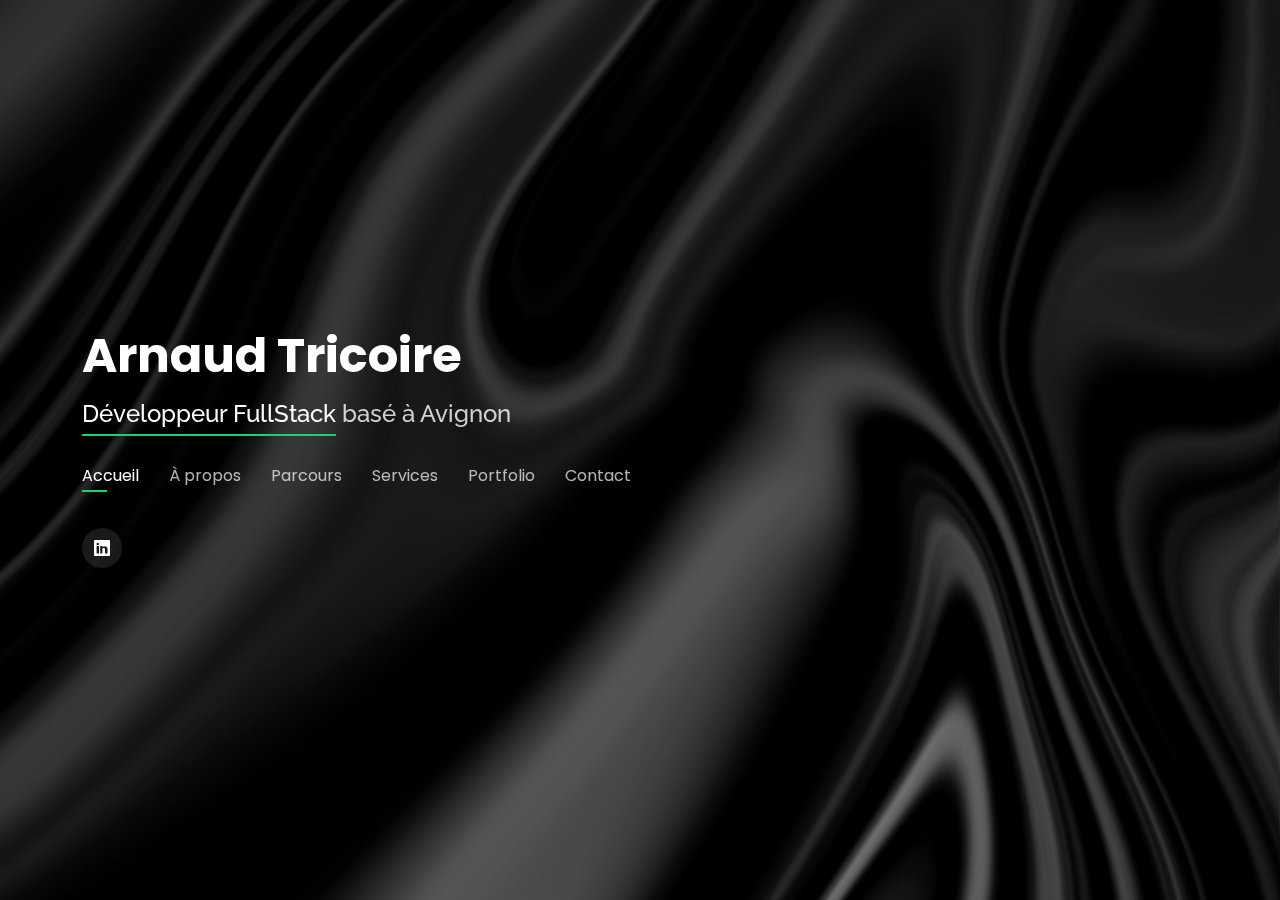
==== Personal/index.html @ f2454382 "update portfolio" ====
<!DOCTYPE html>
<html lang="fr">

<head>
  <meta charset="utf-8">
  <meta content="width=device-width, initial-scale=1.0" name="viewport">

  <title>Tricoire Arnaud</title> <!-- Titre de la page affiché dans l'onglet du navigateur -->
  <meta content="" name="description"> <!-- Description de la page (pour les moteurs de recherche) -->
  <meta content="" name="keywords"> <!-- Mots-clés associés à la page -->

  <!-- Favicons (Icônes de favoris) -->
  <link href="assets/img/icons8-favicon-16.png" rel="icon">
  <link href="assets/img/apple-touch-icon.png" rel="apple-touch-icon">

  <!-- Google Fonts (Polices Google) -->
  <link
    href="https://fonts.googleapis.com/css?family=Open+Sans:300,300i,400,400i,600,600i,700,700i|Raleway:300,300i,400,400i,500,500i,600,600i,700,700i|Poppins:300,300i,400,400i,500,500i,600,600i,700,700i"
    rel="stylesheet">

  <!-- Fichiers CSS de fournisseurs externes -->
  <link href="assets/vendor/bootstrap/css/bootstrap.min.css" rel="stylesheet">
  <link href="assets/vendor/bootstrap-icons/bootstrap-icons.css" rel="stylesheet">
  <link href="assets/vendor/boxicons/css/boxicons.min.css" rel="stylesheet">
  <link href="assets/vendor/glightbox/css/glightbox.min.css" rel="stylesheet">
  <link href="assets/vendor/remixicon/remixicon.css" rel="stylesheet">
  <link href="assets/vendor/swiper/swiper-bundle.min.css" rel="stylesheet">

  <!-- Fichier CSS principal du modèle -->
  <link href="assets/css/style.css" rel="stylesheet">

</head>

<body>

  <!-- En-tête de la page -->
  <header id="header">
    <div class="container">

      <h1><a href="index.html">Arnaud Tricoire</a></h1> <!-- Nom de l'auteur ou du site -->
      <h2><span>Développeur FullStack</span> basé à Avignon</h2> <!-- Description de l'auteur ou du site -->

      <!-- Menu de navigation -->
      <nav id="navbar" class="navbar">
        <ul>
          <li><a class="nav-link active" href="#header">Accueil</a></li>
          <li><a class="nav-link" href="#about">À propos</a></li>
          <li><a class="nav-link" href="#resume">Parcours</a></li>
          <li><a class="nav-link" href="#services">Services</a></li>
          <li><a class="nav-link" href="#portfolio">Portfolio</a></li>
          <li><a class="nav-link" href="#contact">Contact</a></li>
        </ul>
        <i class="bi bi-list mobile-nav-toggle"></i>
      </nav><!-- .navbar -->

      <!-- Liens vers les réseaux sociaux -->
      <div class="social-links">
        <a href="https://www.linkedin.com/in/arnaud-tricoire/" class="linkedin"><i class="bi bi-linkedin"></i></a>
      </div>

    </div>
  </header><!-- Fin de l'en-tête -->

  <!-- Section "À propos" -->
  <section id="about" class="about">

    <!-- À propos de moi -->
    <div class="about-me container">

      <div class="section-title">
        <h2>À propos</h2> <!-- Titre de la section "À propos" -->
        <p>Apprenez-en plus sur moi</p> <!-- Description de la section "À propos" -->
      </div>

      <div class="row">
        <div class="col-lg-4" data-aos="fade-right">
          <img src="assets/img/photo profil.jpg" class="img-fluid" alt=""> <!-- Image personnelle de l'auteur -->
        </div>
        <div class="col-lg-8 pt-4 pt-lg-0 content" data-aos="fade-left">
          <h3>UI/UX &amp; Développeur FullStack</h3> <!-- Titre de l'auteur ou de la profession -->
          <p class="fst-italic">
            Passionné par le monde du web et fort d'une reconversion réussie, je suis un professionnel spécialisé en
            développement FullStack. Mon parcours atypique m'a conduit à acquérir des compétences variées pour répondre
            aux exigences du monde digital.
          </p> <!-- Un texte d'introduction ou de présentation de l'auteur -->
          <div class="row">
            <div class="col-lg-6">
              <ul>
                <li><i class="bi bi-chevron-right"></i> <strong>Anniversaire :</strong> <span>1 Avril 1992</span></li>
                <!-- Informations de contact -->
                <li><i class="bi bi-chevron-right"></i> <strong>Téléphone :</strong> <span>+33 6 22 82 84 49</span>
                </li> <!-- Informations de contact -->
                <li><i class="bi bi-chevron-right"></i> <strong>Ville :</strong> <span>Avignon, France</span></li>
                <!-- Informations personnelles -->
              </ul>
            </div>
            <div class="col-lg-6">
              <ul>
                <li><i class="bi bi-chevron-right"></i> <strong>Âge :</strong> <span>31</span></li>
                <!-- Informations personnelles -->
                <li><i class="bi bi-chevron-right"></i> <strong>Études :</strong> <span>BTS</span></li>
                <!-- Informations scolaires -->
                <li><i class="bi bi-chevron-right"></i> <strong>Email :</strong>
                  <span>Arnaud.tricoire@hotmail.com</span>
                </li> <!-- Informations de contact -->
                <li><i class="bi bi-chevron-right"></i> <strong>Freelance :</strong> <span>Disponible</span></li>
                <!-- Statut professionnel -->
              </ul>
            </div>
          </div>
          <p>
            Fort de mon expérience, je suis spécialisé dans la création d'interfaces utilisateur intuitives et le
            développement FullStack, offrant des solutions efficaces et esthétiques. Ma démarche professionnelle repose
            sur l'engagement, la créativité et la recherche constante d'excellence pour répondre aux besoins spécifiques
            de chaque projet.
          </p>
        </div>
      </div>

    </div><!-- End About Me -->

    <!-- ======= Skills  ======= -->
    <div class="skills container">

      <div class="section-title">
        <h2>Skills</h2>
      </div>

      <div class="row skills-content">

        <div class="col-lg-6">

          <div class="progress">
            <span class="skill">HTML <i class="val">80%</i></span>
            <div class="progress-bar-wrap">
              <div class="progress-bar" role="progressbar" aria-valuenow="80" aria-valuemin="0" aria-valuemax="100">
              </div>
            </div>
          </div>

          <div class="progress">
            <span class="skill">CSS <i class="val">80%</i></span>
            <div class="progress-bar-wrap">
              <div class="progress-bar" role="progressbar" aria-valuenow="80" aria-valuemin="0" aria-valuemax="100">
              </div>
            </div>
          </div>

          <div class="progress">
            <span class="skill">JavaScript <i class="val">50%</i></span>
            <div class="progress-bar-wrap">
              <div class="progress-bar" role="progressbar" aria-valuenow="50" aria-valuemin="0" aria-valuemax="100">
              </div>
            </div>
          </div>

        </div>

        <div class="col-lg-6">

          <div class="progress">
            <span class="skill">PHP <i class="val">80%</i></span>
            <div class="progress-bar-wrap">
              <div class="progress-bar" role="progressbar" aria-valuenow="80" aria-valuemin="0" aria-valuemax="100">
              </div>
            </div>
          </div>

          <div class="progress">
            <span class="skill">Bootstrap <i class="val">50%</i></span>
            <div class="progress-bar-wrap">
              <div class="progress-bar" role="progressbar" aria-valuenow="50" aria-valuemin="0" aria-valuemax="100">
              </div>
            </div>
          </div>

          <div class="progress">
            <span class="skill">Symfony <i class="val">0%</i></span>
            <div class="progress-bar-wrap">
              <div class="progress-bar" role="progressbar" aria-valuenow="0" aria-valuemin="0" aria-valuemax="100">
              </div>
            </div>
          </div>

        </div>

      </div>

    </div><!-- End Skills -->

    ```html
    ```html
    <!-- ======= Intérêts ======= -->
    <div class="interests container">

      <div class="section-title">
        <h2>Centres d'intérêt</h2>
      </div>

      <div class="row">
        <div class="col-lg-3 col-md-4">
          <div class="icon-box">
            <i class="ri-store-line" style="color: #ffbb2c;"></i>
            <h3>Développement Web</h3>
          </div>
        </div>
        <div class="col-lg-3 col-md-4 mt-4 mt-md-0">
          <div class="icon-box">
            <i class="ri-bar-chart-box-line" style="color: #5578ff;"></i>
            <h3>Analyse de Données</h3>
          </div>
        </div>
        <div class="col-lg-3 col-md-4 mt-4 mt-md-0">
          <div class="icon-box">
            <i class="ri-calendar-todo-line" style="color: #e80368;"></i>
            <h3>Gestion de Projet</h3>
          </div>
        </div>
        <div class="col-lg-3 col-md-4 mt-4 mt-lg-0">
          <div class="icon-box">
            <i class="ri-paint-brush-line" style="color: #e361ff;"></i>
            <h3>Design d'Interface</h3>
          </div>
        </div>
        <div class="col-lg-3 col-md-4 mt-4">
          <div class="icon-box">
            <i class="ri-database-2-line" style="color: #47aeff;"></i>
            <h3>Base de Données</h3>
          </div>
        </div>
        <div class="col-lg-3 col-md-4 mt-4">
          <div class="icon-box">
            <i class="ri-gradienter-line" style="color: #ffa76e;"></i>
            <h3>Développement Logiciel</h3>
          </div>
        </div>
        <div class="col-lg-3 col-md-4 mt-4">
          <div class="icon-box">
            <i class="ri-file-list-3-line" style="color: #11dbcf;"></i>
            <h3>Programmation</h3>
          </div>
        </div>
        <div class="col-lg-3 col-md-4 mt-4">
          <div class="icon-box">
            <i class="ri-price-tag-2-line" style="color: #4233ff;"></i>
            <h3>Technologies Emergentes</h3>
          </div>
        </div>
        <div class="col-lg-3 col-md-4 mt-4">
          <div class="icon-box">
            <i class="ri-anchor-line" style="color: #b2904f;"></i>
            <h3>Open Source</h3>
          </div>
        </div>
        <div class="col-lg-3 col-md-4 mt-4">
          <div class="icon-box">
            <i class="ri-disc-line" style="color: #b20969;"></i>
            <h3>Développement Mobile</h3>
          </div>
        </div>
        <div class="col-lg-3 col-md-4 mt-4">
          <div class="icon-box">
            <i class="ri-base-station-line" style="color: #ff5828;"></i>
            <h3>Infrastructure Cloud</h3>
          </div>
        </div>
        <div class="col-lg-3 col-md-4 mt-4">
          <div class="icon-box">
            <i class="ri-fingerprint-line" style="color: #29cc61;"></i>
            <h3>Sécurité Informatique</h3>
          </div>
        </div>
      </div>

    </div>


  </section><!-- End About Section -->

  <!-- ======= Resume Section ======= -->
  <section id="resume" class="resume">
    <div class="container">

      <div class="section-title">
        <h2>Parcours</h2>
        <p>Voila mon CV</p>
      </div>

      <div class="row">
        <div class="col-lg-6">
          <h3 class="resume-title">Resumé</h3>
          <div class="resume-item pb-0">
            <h4>Arnaud Tricoire</h4>
            <p><em>Developpeur innovant et respectueux des délais, avec 6 mois d'expériences au sein de l'école O'clock
                ou j'ai effectuer ma reconversion professionnel</em></p>

          </div>

          <h3 class="resume-title">Formation</h3>
          <div class="resume-item">
            <h4>Développeur Web et Web Mobile - Titre Professionnel</h4>
            <h5>2023 - 2024</h5>
            <p><em>Ecole O'clock</em></p>
            <p>Formation intensive axée sur les technologies web et mobiles, dispensée par O'clock. Acquisition des compétences
                nécessaires pour concevoir et développer des applications web et mobiles modernes, en utilisant des technologies
                actuelles.</p>
        </div>
        
        <div class="resume-item">
            <h4>BTS Métiers de l'eau</h4>
            <h5>2014 - 2016</h5>
            <p><em>Lycée Professionnel Latécoere, Istres</em></p>
            <p>Formation spécialisée dans les Métiers de l'eau au sein du Lycée Professionnel Latécoere à Istres. Acquisition de
                connaissances approfondies dans les domaines liés à la gestion, la préservation et l'utilisation durable des
                ressources hydriques.</p>
        </div>
        </div>
        <div class="col-lg-6">
          <h3 class="resume-title">Expériences Professionnelles</h3>
          <div class="resume-item">
            <h4>Développeur en Formation</h4>
            <h5>2023 - Aujourd'hui</h5>
            <p>
              Actuellement en formation en développement, je suis engagé dans l'acquisition de compétences approfondies
              dans les technologies web et le développement logiciel.
            </p>
            <p>
              Au cours de cette période, j'ai eu l'occasion de travailler sur divers projets, développant mes
              compétences en programmation, en conception d'interfaces utilisateur, et en résolution de problèmes
              techniques. Mon apprentissage est marqué par une approche pratique et orientée vers les défis concrets
              rencontrés dans le domaine du développement.
            </p>
            <p>
              En tant que Développeur, j'ai contribué à diverses missions au sein de l'équipe, mettant en avant mes
              compétences et ma détermination. Mon rôle a impliqué la résolution de problèmes complexes, la
              collaboration avec des collègues et la participation active à la réussite des projets.
            </p>
            <p>
              Ma capacité à relever des défis et à m'adapter rapidement a été mise en avant, et j'ai contribué
              positivement à l'atmosphère collaborative de l'équipe.
            </p>

          </div>
        </div>

      </div>
  </section>
  <!-- End Resume Section -->

  <!-- ======= Section des Services ======= -->
  <section id="services" class="services">
    <div class="container">

      <div class="section-title">
        <h2>Services</h2>
        <p>Mes Services</p>
      </div>

      <div class="row">
        <div class="col-lg-4 col-md-6 d-flex align-items-stretch">
          <div class="icon-box">
            <div class="icon"><i class="bx bxl-dribbble"></i></div>
            <h4><a href="#">Conception d'Interfaces</a></h4>
            <p>Conception d'interfaces utilisateur esthétiques et intuitives pour une expérience utilisateur
              exceptionnelle.</p>
          </div>
        </div>

        <div class="col-lg-4 col-md-6 d-flex align-items-stretch mt-4 mt-md-0">
          <div class="icon-box">
            <div class="icon"><i class="bx bx-file"></i></div>
            <h4><a href="#">Développement Logiciel</a></h4>
            <p>Développement de logiciels robustes et évolutifs pour répondre aux besoins spécifiques de chaque projet.
            </p>
          </div>
        </div>

        <div class="col-lg-4 col-md-6 d-flex align-items-stretch mt-4 mt-lg-0">
          <div class="icon-box">
            <div class="icon"><i class="bx bx-tachometer"></i></div>
            <h4><a href="#">Optimisation des Performances</a></h4>
            <p>Optimisation des performances des applications pour garantir une réactivité et une efficacité maximales.
            </p>
          </div>
        </div>

        <div class="col-lg-4 col-md-6 d-flex align-items-stretch mt-4">
          <div class="icon-box">
            <div class="icon"><i class="bx bx-world"></i></div>
            <h4><a href="#">Développement Web</a></h4>
            <p>Développement web moderne et technologiquement avancé pour des sites dynamiques et attractifs.</p>
          </div>
        </div>

        <div class="col-lg-4 col-md-6 d-flex align-items-stretch mt-4">
          <div class="icon-box">
            <div class="icon"><i class="bx bx-slideshow"></i></div>
            <h4><a href="#">Optimisation de Contenu</a></h4>
            <p>Optimisation de contenu pour améliorer la visibilité et la pertinence sur les moteurs de recherche.</p>
          </div>
        </div>

        <div class="col-lg-4 col-md-6 d-flex align-items-stretch mt-4">
          <div class="icon-box">
            <div class="icon"><i class="bx bx-arch"></i></div>
            <h4><a href="#">Développement Frontend/Backend</a></h4>
            <p>Développement complet, du frontend au backend, assurant une expérience utilisateur cohérente et fluide.
            </p>
          </div>
        </div>

      </div>

    </div>
  </section>
  <!-- End Services Section -->

  <!-- ======= Portfolio Section ======= -->
  <section id="portfolio" class="portfolio">
    <div class="container">

      <div class="section-title">
        <h2>Portfolio</h2>
        <p>MOn Travail</p>
      </div>

      <div class="row">
        <div class="col-lg-12 d-flex justify-content-center">
          <ul id="portfolio-flters">
            <li data-filter="*" class="filter-active">All</li>
            <li data-filter=".filter-app">App</li>
            <li data-filter=".filter-card">Card</li>
            <li data-filter=".filter-web">Web</li>
          </ul>
        </div>
      </div>

      <div class="row portfolio-container">



        <div class="col-lg-4 col-md-6 portfolio-item filter-web">
          <div class="portfolio-wrap">
            <img src="assets/img/portfolio/portfolio-2.jpg" class="img-fluid" alt="">
            <div class="portfolio-info">
              <h4>Web 3</h4>
              <p>Web</p>
              <div class="portfolio-links">
                <a href="assets/img/portfolio/portfolio-2.jpg" data-gallery="portfolioGallery"
                  class="portfolio-lightbox" title="Web 3"><i class="bx bx-plus"></i></a>
                <a href="portfolio-details.html" data-gallery="portfolioDetailsGallery" data-glightbox="type: external"
                  class="portfolio-details-lightbox" title="Portfolio Details"><i class="bx bx-link"></i></a>
              </div>
            </div>
          </div>
        </div>

 

      </div>

    </div>
  </section><!-- End Portfolio Section -->

  <!-- ======= Contact Section ======= -->
  <section id="contact" class="contact">
    <div class="container">

      <div class="section-title">
        <h2>Contact</h2>
        <p>Me contacter</p>
      </div>

      <div class="row mt-2">

        <div class="col-md-6 d-flex align-items-stretch">
          <div class="info-box">
            <i class="bx bx-map"></i>
            <h3>Mon Adresse</h3>
            <p>84700 Sorgues</p>
          </div>
        </div>

        <div class="col-md-6 mt-4 mt-md-0 d-flex align-items-stretch">
          <div class="info-box">
            <i class="bx bx-share-alt"></i>
            <h3>Réseaux Sociaux</h3>
            <div class="social-links">
              <a href="https://www.linkedin.com/in/arnaud-tricoire/" class="linkedin"><i class="bi bi-linkedin"></i></a>
            </div>
          </div>
        </div>

        <div class="col-md-6 mt-4 d-flex align-items-stretch">
          <div class="info-box">
            <i class="bx bx-envelope"></i>
            <h3>Email </h3>
            <p>Arnaud.tricoire@hotmail.com</p>
          </div>
        </div>
        <div class="col-md-6 mt-4 d-flex align-items-stretch">
          <div class="info-box">
            <i class="bx bx-phone-call"></i>
            <h3>Appelez Moi</h3>
            <p>+33 6 22 82 84 49</p>
          </div>
        </div>
      </div>



      <!-- Vendor JS Files -->
      <script src="assets/vendor/purecounter/purecounter_vanilla.js"></script>
      <script src="assets/vendor/bootstrap/js/bootstrap.bundle.min.js"></script>
      <script src="assets/vendor/glightbox/js/glightbox.min.js"></script>
      <script src="assets/vendor/isotope-layout/isotope.pkgd.min.js"></script>
      <script src="assets/vendor/swiper/swiper-bundle.min.js"></script>
      <script src="assets/vendor/waypoints/noframework.waypoints.js"></script>
      <script src="assets/vendor/php-email-form/validate.js"></script>

      <!-- Template Main JS File -->
      <script src="assets/js/main.js"></script>

</body>

</html>
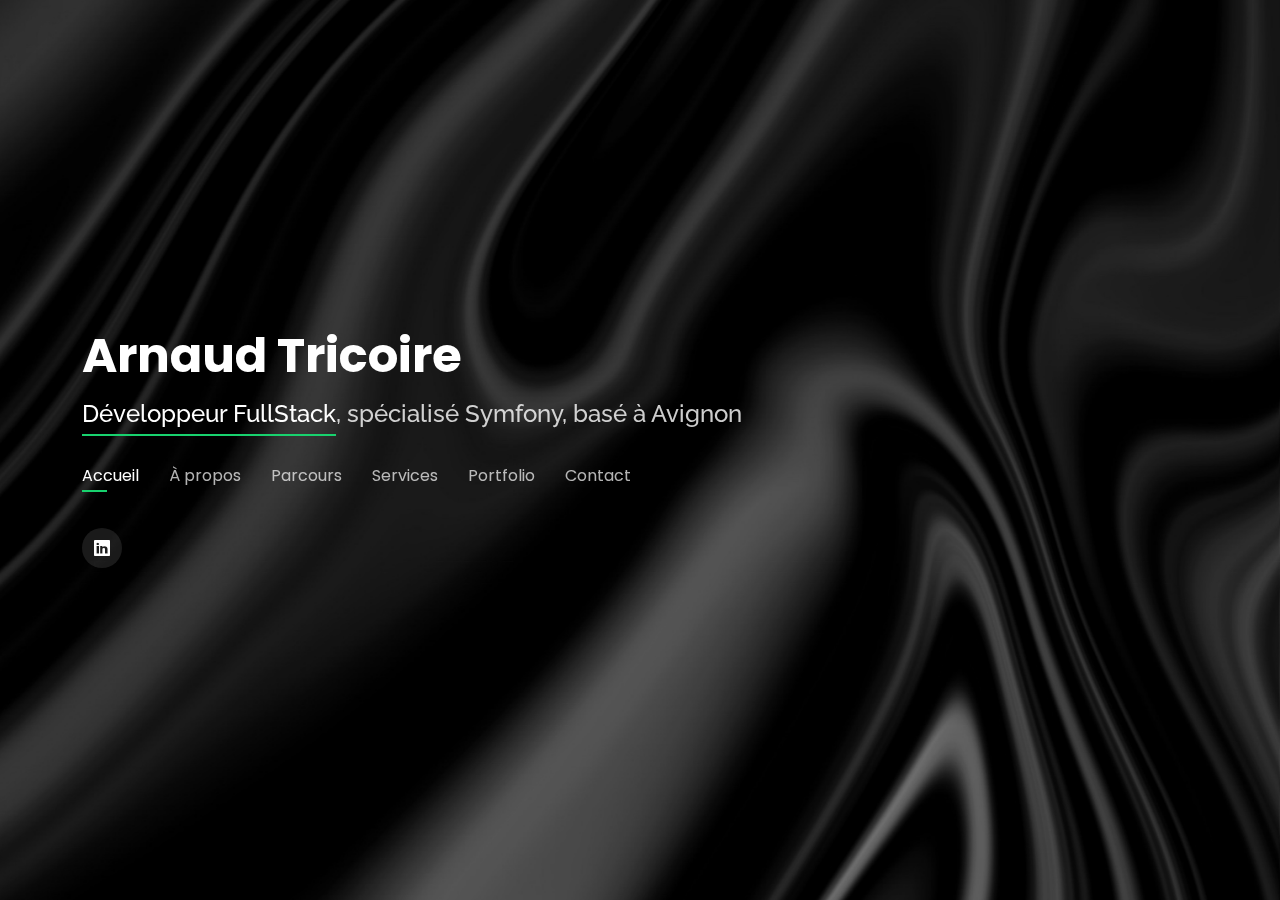
==== commit 819d28bc: "maj index" ====
--- a/Personal/index.html
+++ b/Personal/index.html
@@ -38,7 +38,7 @@
     <div class="container">
 
       <h1><a href="index.html">Arnaud Tricoire</a></h1> <!-- Nom de l'auteur ou du site -->
-      <h2><span>Développeur FullStack</span> basé à Avignon</h2> <!-- Description de l'auteur ou du site -->
+      <h2><span>Développeur FullStack</span>, spécialisé Symfony, basé à Avignon</h2> <!-- Description de l'auteur ou du site -->
 
       <!-- Menu de navigation -->
       <nav id="navbar" class="navbar">
@@ -77,7 +77,7 @@
           <img src="assets/img/photo profil.jpg" class="img-fluid" alt=""> <!-- Image personnelle de l'auteur -->
         </div>
         <div class="col-lg-8 pt-4 pt-lg-0 content" data-aos="fade-left">
-          <h3>UI/UX &amp; Développeur FullStack</h3> <!-- Titre de l'auteur ou de la profession -->
+          <h3>Développeur FullStack </h3> <!-- Titre de l'auteur ou de la profession -->
           <p class="fst-italic">
             Passionné par le monde du web et fort d'une reconversion réussie, je suis un professionnel spécialisé en
             développement FullStack. Mon parcours atypique m'a conduit à acquérir des compétences variées pour répondre
@@ -98,10 +98,8 @@
               <ul>
                 <li><i class="bi bi-chevron-right"></i> <strong>Âge :</strong> <span>31</span></li>
                 <!-- Informations personnelles -->
-                <li><i class="bi bi-chevron-right"></i> <strong>Études :</strong> <span>BTS</span></li>
-                <!-- Informations scolaires -->
-                <li><i class="bi bi-chevron-right"></i> <strong>Email :</strong>
-                  <span>Arnaud.tricoire@hotmail.com</span>
+                <li><i class="bi bi-chevron-right"></i> <strong>Email :</strong> <span>Arnaud.tricoire@hotmail.com</span>
+                 
                 </li> <!-- Informations de contact -->
                 <li><i class="bi bi-chevron-right"></i> <strong>Freelance :</strong> <span>Disponible</span></li>
                 <!-- Statut professionnel -->
@@ -175,9 +173,9 @@
           </div>
 
           <div class="progress">
-            <span class="skill">Symfony <i class="val">0%</i></span>
+            <span class="skill">Symfony <i class="val">10%</i></span>
             <div class="progress-bar-wrap">
-              <div class="progress-bar" role="progressbar" aria-valuenow="0" aria-valuemin="0" aria-valuemax="100">
+              <div class="progress-bar" role="progressbar" aria-valuenow="10" aria-valuemin="10" aria-valuemax="100">
               </div>
             </div>
           </div>
@@ -188,8 +186,7 @@
 
     </div><!-- End Skills -->
 
-    ```html
-    ```html
+
     <!-- ======= Intérêts ======= -->
     <div class="interests container">
 
@@ -283,7 +280,7 @@
 
       <div class="section-title">
         <h2>Parcours</h2>
-        <p>Voila mon CV</p>
+     
       </div>
 
       <div class="row">
@@ -291,8 +288,8 @@
           <h3 class="resume-title">Resumé</h3>
           <div class="resume-item pb-0">
             <h4>Arnaud Tricoire</h4>
-            <p><em>Developpeur innovant et respectueux des délais, avec 6 mois d'expériences au sein de l'école O'clock
-                ou j'ai effectuer ma reconversion professionnel</em></p>
+            <p><em>Développeur innovant et respectueux des délais, avec 6 mois d'expériences au sein de l'école O'clock
+                où j'ai effectué ma reconversion professionnelle</em></p>
 
           </div>
 
@@ -331,7 +328,7 @@
               rencontrés dans le domaine du développement.
             </p>
             <p>
-              En tant que Développeur, j'ai contribué à diverses missions au sein de l'équipe, mettant en avant mes
+              En tant que développeur, j'ai contribué à diverses missions au sein de l'équipe, mettant en avant mes
               compétences et ma détermination. Mon rôle a impliqué la résolution de problèmes complexes, la
               collaboration avec des collègues et la participation active à la réussite des projets.
             </p>
@@ -404,7 +401,7 @@
           <div class="icon-box">
             <div class="icon"><i class="bx bx-arch"></i></div>
             <h4><a href="#">Développement Frontend/Backend</a></h4>
-            <p>Développement complet, du frontend au backend, assurant une expérience utilisateur cohérente et fluide.
+            <p>Développement complet du frontend au backend, assurant une expérience utilisateur cohérente et fluide.
             </p>
           </div>
         </div>
@@ -437,13 +434,36 @@
 
       <div class="row portfolio-container">
 
+        <div class="col-lg-4 col-md-6 portfolio-item filter-web">
+          <div class="portfolio-wrap">
+            <!-- Remplacez l'URL de l'image et les informations par celles de votre application -->
+            <img src="assets/img/portfolio/Capture d'écran 2023-12-05 083654.png" class="img-fluid" alt="atbudget">
+            <div class="portfolio-info">
+              <!-- Remplacez le nom de votre application et la catégorie si nécessaire -->
+              <h4>atbudget</h4>
+              <p>App</p>
+              <div class="portfolio-links">
+                <!-- Ajoutez un lien vers une image agrandie ou une démo de votre application -->
+                <a href="assets/img/portfolio/Capture d'écran 2023-12-05 083654.png" data-gallery="portfolioGallery" class="portfolio-lightbox" title="Web 3">
+                  <i class="bx bx-plus"></i>
+                </a>
+                <!-- Ajoutez un lien vers une page détaillée de votre application -->
+                <a href="atbudget.html" data-gallery="portfolioDetailsGallery" data-glightbox="type: external"
+                  class="portfolio-details-lightbox" title="Détails du Portfolio">
+                  <i class="bx bx-link"></i>
+                </a>
+              </div>
+            </div>
+          </div>
+        </div>
+
 
 
         <div class="col-lg-4 col-md-6 portfolio-item filter-web">
           <div class="portfolio-wrap">
             <img src="assets/img/portfolio/portfolio-2.jpg" class="img-fluid" alt="">
             <div class="portfolio-info">
-              <h4>Web 3</h4>
+              <h4>O'shop</h4>
               <p>Web</p>
               <div class="portfolio-links">
                 <a href="assets/img/portfolio/portfolio-2.jpg" data-gallery="portfolioGallery"
--- a/Personal/assets/css/style.css
+++ b/Personal/assets/css/style.css
@@ -1,10 +1,4 @@
-/**
-* Template Name: Personal
-* Updated: Sep 18 2023 with Bootstrap v5.3.2
-* Template URL: https://bootstrapmade.com/personal-free-resume-bootstrap-template/
-* Author: BootstrapMade.com
-* License: https://bootstrapmade.com/license/
-*/
+
 
 /*--------------------------------------------------------------
 # General
